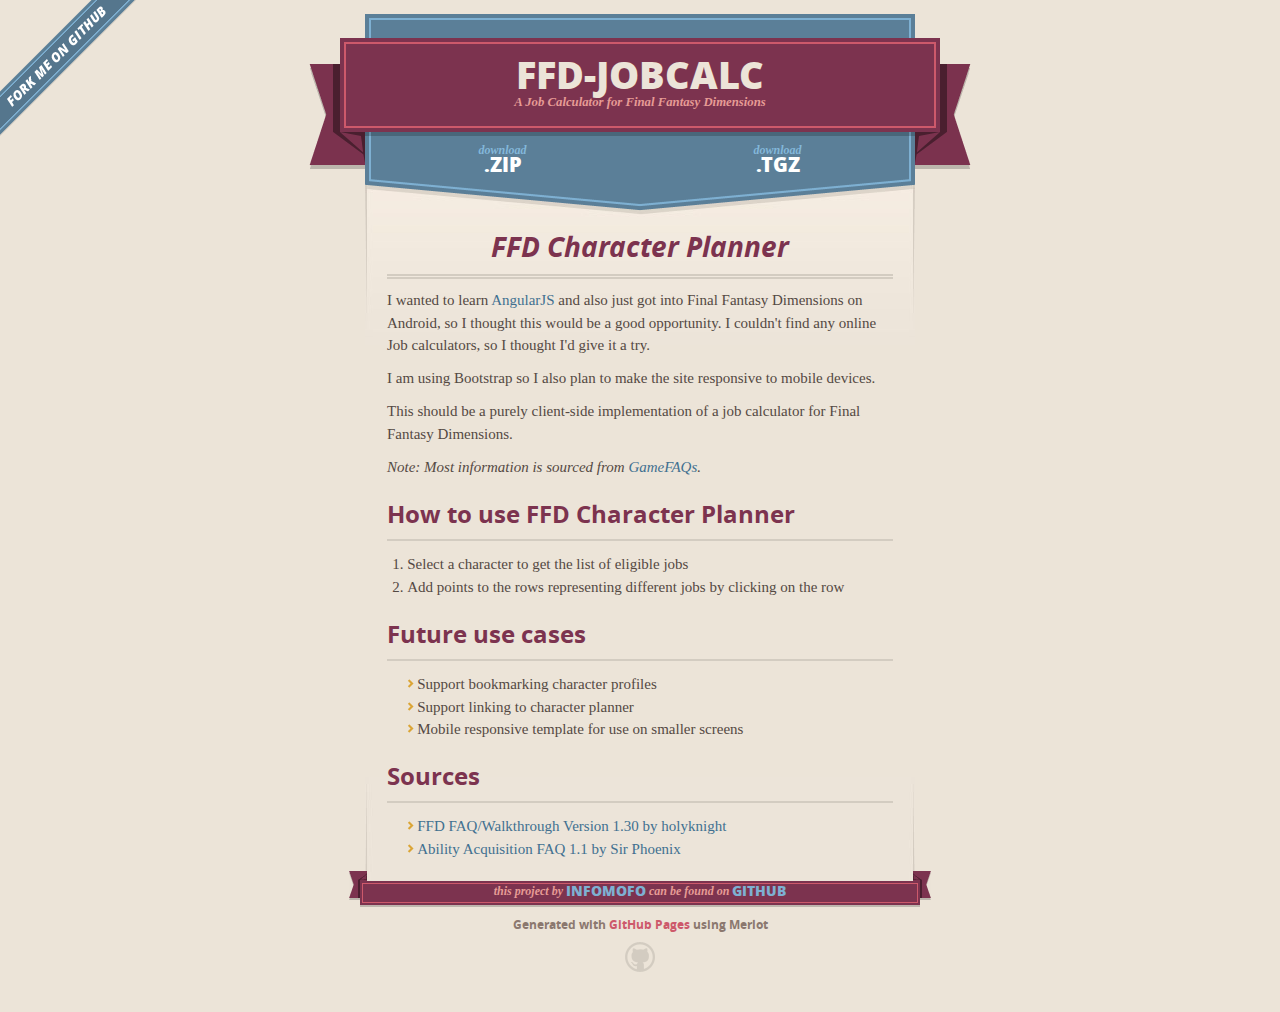
==== index.html @ d53f9d8f "Create gh-pages branch via GitHub" ====
<!DOCTYPE html>
<html>
  <head>
    <meta charset='utf-8'>
    <meta http-equiv="X-UA-Compatible" content="chrome=1">
    <meta name="viewport" content="width=640" />

    <link rel="stylesheet" href="stylesheets/core.css" media="screen"/>
    <link rel="stylesheet" href="stylesheets/mobile.css" media="handheld, only screen and (max-device-width:640px)"/>
    <link rel="stylesheet" href="stylesheets/pygment_trac.css"/>

    <script type="text/javascript" src="javascripts/modernizr.js"></script>
    <script type="text/javascript" src="https://ajax.googleapis.com/ajax/libs/jquery/1.7.1/jquery.min.js"></script>
    <script type="text/javascript" src="javascripts/headsmart.min.js"></script>
    <script type="text/javascript">
      $(document).ready(function () {
        $('#main_content').headsmart()
      })
    </script>
    <title>Ffd-jobcalc by infomofo</title>
  </head>

  <body>
    <a id="forkme_banner" href="https://github.com/infomofo/ffd-jobcalc">View on GitHub</a>
    <div class="shell">

      <header>
        <span class="ribbon-outer">
          <span class="ribbon-inner">
            <h1>Ffd-jobcalc</h1>
            <h2>A Job Calculator for Final Fantasy Dimensions</h2>
          </span>
          <span class="left-tail"></span>
          <span class="right-tail"></span>
        </span>
      </header>

      <section id="downloads">
        <span class="inner">
          <a href="https://github.com/infomofo/ffd-jobcalc/zipball/master" class="zip"><em>download</em> .ZIP</a><a href="https://github.com/infomofo/ffd-jobcalc/tarball/master" class="tgz"><em>download</em> .TGZ</a>
        </span>
      </section>


      <span class="banner-fix"></span>


      <section id="main_content">
        <h1>FFD Character Planner</h1>

<p>I wanted to learn <a href="http://angularjs.org/">AngularJS</a> and also just got into Final Fantasy Dimensions
on Android, so I thought this would be a good opportunity.  I couldn't find any online Job
calculators, so I thought I'd give it a try.</p>

<p>I am using Bootstrap so I also plan to make the site responsive to mobile devices.</p>

<p>This should be a purely client-side implementation of a job calculator for Final Fantasy Dimensions.</p>

<p><em>Note: Most information is sourced from <a href="http://www.gamefaqs.com/iphone/672352-final-fantasy-dimensions/faqs">GameFAQs</a>.</em></p>

<h2>How to use FFD Character Planner</h2>

<ol>
<li>Select a character to get the list of eligible jobs</li>
<li>Add points to the rows representing different jobs by clicking on the row</li>
</ol><h2>Future use cases</h2>

<ul>
<li>Support bookmarking character profiles</li>
<li>Support linking to character planner</li>
<li>Mobile responsive template for use on smaller screens</li>
</ul><h2>Sources</h2>

<ul>
<li><a href="http://www.gamefaqs.com/iphone/672352-final-fantasy-dimensions/faqs/65107">FFD FAQ/Walkthrough Version 1.30 by holyknight</a></li>
<li><a href="http://www.gamefaqs.com/iphone/672352-final-fantasy-dimensions/faqs/66204#section30">Ability Acquisition FAQ 1.1 by Sir Phoenix</a></li>
</ul>
      </section>

      <footer>
        <span class="ribbon-outer">
          <span class="ribbon-inner">
            <p>this project by <a href="https://github.com/infomofo">infomofo</a> can be found on <a href="https://github.com/infomofo/ffd-jobcalc">GitHub</a></p>
          </span>
          <span class="left-tail"></span>
          <span class="right-tail"></span>
        </span>
        <p>Generated with <a href="http://pages.github.com">GitHub Pages</a> using Merlot</p>
        <span class="octocat"></span>
      </footer>

    </div>

    
  </body>
</html>
---- stylesheets/core.css ----
@import url("screen.css");
@import url("non-screen.css") handheld;
@import url("non-screen.css") only screen and (max-device-width:640px);
---- stylesheets/mobile.css ----
/* Generated by Font Squirrel (http://www.fontsquirrel.com) on February 9, 2012 */


@font-face {
  font-family: 'Open Sans';
  src: url('../fonts/opensans-regular-webfont.eot');
  src: url('../fonts/opensans-regular-webfont.eot?#iefix') format('embedded-opentype'),
       url('../fonts/opensans-regular-webfont.woff') format('woff'),
       url('../fonts/opensans-regular-webfont.ttf') format('truetype'),
       url('../fonts/opensans-regular-webfont.svg#OpenSansRegular') format('svg');
  font-weight: normal;
  font-style: normal;
}

@font-face {
  font-family: 'Open Sans';
  src: url('../fonts/opensans-italic-webfont.eot');
  src: url('../fonts/opensans-italic-webfont.eot?#iefix') format('embedded-opentype'),
       url('../fonts/opensans-italic-webfont.woff') format('woff'),
       url('../fonts/opensans-italic-webfont.ttf') format('truetype'),
       url('../fonts/opensans-italic-webfont.svg#OpenSansItalic') format('svg');
  font-weight: normal;
  font-style: italic;
}

@font-face {
  font-family: 'Open Sans';
  src: url('../fonts/opensans-bold-webfont.eot');
  src: url('../fonts/opensans-bold-webfont.eot?#iefix') format('embedded-opentype'),
       url('../fonts/opensans-bold-webfont.woff') format('woff'),
       url('../fonts/opensans-bold-webfont.ttf') format('truetype'),
       url('../fonts/opensans-bold-webfont.svg#OpenSansBold') format('svg');
  font-weight: bold;
  font-style: normal;
}

@font-face {
  font-family: 'Open Sans';
  src: url('../fonts/opensans-bolditalic-webfont.eot');
  src: url('../fonts/opensans-bolditalic-webfont.eot?#iefix') format('embedded-opentype'),
       url('../fonts/opensans-bolditalic-webfont.woff') format('woff'),
       url('../fonts/opensans-bolditalic-webfont.ttf') format('truetype'),
       url('../fonts/opensans-bolditalic-webfont.svg#OpenSansBoldItalic') format('svg');
  font-weight: bold;
  font-style: italic;
}

@font-face {
  font-family: 'Open Sans';
  src: url('../fonts/opensans-extrabold-webfont.eot');
  src: url('../fonts/opensans-extrabold-webfont.eot?#iefix') format('embedded-opentype'),
       url('../fonts/opensans-extrabold-webfont.woff') format('woff'),
       url('../fonts/opensans-extrabold-webfont.ttf') format('truetype'),
       url('../fonts/opensans-extrabold-webfont.svg#OpenSansExtrabold') format('svg');
  font-weight: bolder;
  font-style: normal;
}


/* http://meyerweb.com/eric/tools/css/reset/ 
   v2.0 | 20110126
   License: none (public domain)
*/

html, body, div, span, applet, object, iframe,
h1, h2, h3, h4, h5, h6, p, blockquote, pre,
a, abbr, acronym, address, big, cite, code,
del, dfn, em, img, ins, kbd, q, s, samp,
small, strike, strong, sub, sup, tt, var,
b, u, i, center,
dl, dt, dd, ol, ul, li,
fieldset, form, label, legend,
table, caption, tbody, tfoot, thead, tr, th, td,
article, aside, canvas, details, embed, 
figure, figcaption, footer, header, hgroup, 
menu, nav, output, ruby, section, summary,
time, mark, audio, video {
  margin: 0;
  padding: 0;
  border: 0;
  font-size: 100%;
  font: inherit;
  vertical-align: baseline;
}
/* HTML5 display-role reset for older browsers */
article, aside, details, figcaption, figure, 
footer, header, hgroup, menu, nav, section {
  display: block;
}
body {
  line-height: 1;
}
ol, ul {
  list-style: none;
}
blockquote, q {
  quotes: none;
}
blockquote:before, blockquote:after,
q:before, q:after {
  content: '';
  content: none;
}
table {
  border-collapse: collapse;
  border-spacing: 0;
}

header, footer, section {
  display: block;
  position: relative;
}

/* STYLES */

div.shell {
  display: block;
  width: 640px;
  margin: 0 auto;
}

a#forkme_banner {
  display: none;
}

/* header */

header {
  position: relative;
  z-index: 2;
  margin: 0;
  max-width: 640px;
  top: 51px;
}

header span.ribbon-inner {
  position: relative;
  display: block;
  background-color: #cd596b;
  border: 8px solid #7c334f;
  padding: 6px;
  z-index: 1;
}

header span.left-tail, header span.right-tail {
  position: relative;
  display: block;
  width: 19px;
  height: 10px;
  background: transparent url(../images/ribbon-tail-sprite-2x.png) 0 0 no-repeat;
  position: absolute;
  bottom: -10px;
  z-index: 0;
}

header span.left-tail {
  background-position: 0 0;
  left: 0;
}

header span.right-tail {
  background-position: -19px 0;
  right: 0;
}

header h1 {
  background-color: #7c334f;
  font-size: 2em;
  font-weight: bolder;
  font-style: normal;
  text-transform: uppercase;
  color: #ece4d8;
  text-align: center;
  line-height:1;  
  padding: 14px 20px 0;
}

header h2 {
  background-color: #7c334f;
  font: bold italic .85em/1.5 Georgia, Times, “Times New Roman”, serif;
  color: #e69b95;
  padding-bottom: 14px;
  margin-top: -3px;
  text-align: center;
}

section#downloads {
  position: relative;
  display: block;
  height: 171px;
  width: 602px;
  padding-bottom: 150px;
  margin: 51px auto -250px;
  z-index: 1;
  background: transparent url(../images/shield.png) center 0 no-repeat;
}

section#downloads a {
  display: none;
}

span.banner-fix {
  background: transparent url(../images/shield-fallback.png) center top no-repeat;
  display: block;
  height: 31px;
  position: absolute;
  width: 640px;
  top: 20px;

}

section#main_content {
  z-index: 2;
  padding: 20px 40px 0;
  min-height:185px;
}

/* footer */

footer {
  background: none;
  padding-top: 104px;
  margin: -94px auto 40px;
  max-width:640px;
  text-align: center;
}

footer span.ribbon-outer {
  display: block;
  position: relative;
  border-bottom: 2px solid #bdb6ad;
}

footer span.ribbon-inner {
  position: relative;
  display: block;
  background-color: #cd596b;
  border: 8px solid #7c334f;
  padding: 6px;
  z-index: 1;
}

footer p {
  font-family: 'Open Sans', sans-serif;
  font-weight: bold;
  font-size: .6em;
  color: #8b786f;
}

footer a {
  color: #cd596b;
}

footer span.ribbon-inner p {
  background-color: #7c334f;
  margin: 0;
  color: #e69b95;
  font: bold italic 22px/1 Georgia, Times, “Times New Roman”, serif;
  height: auto;
  line-height: 1.1;
  padding: 20px 0px 10px;
}

footer span.ribbon-inner a {
  display: block;
  position: relative;
  bottom: 0;
  color: #7eb0d2;
  font-family: 'Open Sans', sans-serif;
  text-transform: uppercase;
  font-style: normal;
  font-weight: bolder;
  font-size: 38px;
  padding-bottom: 10px;
}

footer span.ribbon-inner a:hover {
  color: #7eb0d2;
}

footer span.left-tail, footer span.right-tail {
  position: relative;
  display: block;
  width: 23px;
  height: 126px;
  background: transparent url(../images/small-ribbon-tail-sprite-2x.png) 0 0 no-repeat;
  position: absolute;
  top: -126px;
  z-index: 0;
}

footer span.left-tail {
  background-position: 0 0;
  left: 0;
}

footer span.right-tail {
  background-position: -23px 0;
  right: 0;
}

footer span.octocat {
  background: transparent url(../images/octocat-2x.png) 0 0 no-repeat;
  display: block;
  width: 60px;
  height: 60px;
  margin: 20px auto 0;}

/* content */

body {
  background: #ece4d8;
  font: normal normal 30px/1.5 Georgia, Palatino,” Palatino Linotype”, Times, “Times New Roman”, serif;
  color: #544943;
  -webkit-font-smoothing: antialiased;
}

a, a:hover {
  color: #417090;
}

a {
  text-decoration: none;
}

a:hover {
  text-decoration: underline;
}

h1,h2,h3,h4,h5,h6 {
  font-family: 'Open Sans', sans-serif;
  font-weight: bold;
}

p {
  margin: .7em 0 0;
}

strong {
  font-weight: bold;
}

em {
  font-style: italic;
}

ol {
  margin: .7em 0;
  list-style-type: decimal;
  padding-left: 1.35em;
}

ul {
  margin: .7em 0;
  padding-left: 1.35em;
}

ul li {
  padding-left: 20px;
  background: transparent url(../images/chevron-2x.png) left 15px no-repeat;
}

blockquote {
  font-family: 'Open Sans', sans-serif;
  margin: 20px 0;
  color: #8b786f;
  padding-left: 1.35em;
  background: transparent url('../images/blockquote-gfx-2x.png') 0 8px no-repeat;
}

img {
  -webkit-box-shadow: 0px 4px 0px #bdb6ad;
  -moz-box-shadow: 0px 4px 0px #bdb6ad;
  box-shadow: 0px 4px 0px #bdb6ad;
  border: 4px solid #fff6e9;
  max-width: 556px;
}

hr {
  border: none;
  outline: none;
  height: 42px;
  background: transparent url('../images/hr-2x.jpg') center center repeat-x;
  margin: 0 0 20px;
}

code {
  background: #fff6e9;
  font: normal normal .9em/1.7 "Lucida Sans Typewriter", "Lucida Console", Monaco, "Bitstream Vera Sans Mono", monospace;
  padding: 0 5px 1px;
}

pre {
  margin: 10px 0 20px;
  padding: .7em;
  background: #fff6e9;
  border-bottom: 4px solid #bdb6ad;
  font: normal normal .9em/1.7 "Lucida Sans Typewriter", "Lucida Console", Monaco, "Bitstream Vera Sans Mono", monospace;
  overflow: auto;
}

table {
  background: #fff6e9;
  display: table;
  width: 100%;
  border-collapse: separate;
  border-bottom: 4px solid #bdb6ad;
  margin: 10px 0;
}

tr {
  display: table-row;
}

th {
  display: table-cell;
  padding: 2px 10px;
  border: solid #ece4d8;
  border-width: 0 4px 4px 0;
  color: #cd596b;
  font-family: 'Open Sans', sans-serif;
  font-weight: bold;
  font-size: .85em;
}

td {
  display: table-cell;
  padding: 0 .7em;
  border: solid #ece4d8;
  border-width: 0 4px 4px 0;
}

td:last-child, th:last-child {
  border-right: none;
}

tr:last-child td {
  border-bottom: none;
}

dl {
  margin: .7em 0 20px;
}

dt {
  font-family: 'Open Sans', sans-serif;
  font-weight: bold;
}

dd {
  padding-left: 1.35em;
}

dd p:first-child {
  margin-top: 0;
}

/* Content based headers */

#main_content > .header-level-1:first-child,
#main_content > .header-level-2:first-child,
#main_content > .header-level-3:first-child,
#main_content > .header-level-4:first-child,
#main_content > .header-level-5:first-child,
#main_content > .header-level-6:first-child {
  margin-top: 0;
}

.header-level-1 {
  font-size: 1.85em;
  border-bottom: .2em double #d3ccc1;
  color: #7c334f;
  text-align: center;
  font-style: italic;
  margin: 1.1em 0 .38em;
  line-height: 1.2;
  padding-bottom: 10px
}

.header-level-2 {
  font-size: 1.58em;
  color: #7c334f;
  margin: .95em 0 .5em;
  border-bottom: .1em solid #D3CCC1;
  line-height: 1.2;
  padding-bottom: 10px
}

.header-level-3 {
  margin: 20px 0 10px;
  font-size: 1.45em;
}

.header-level-4 {
  margin: .6em 0;
  font-size: 1.2em;
  color: #cd596b;
}

.header-level-5 {
  margin: .7em 0;
  font-size: 1em;
  color: #8b786f;
}

.header-level-6 {
  margin: .8em 0;
  font-size: .85em;
  font-style: italic;
}
---- stylesheets/pygment_trac.css ----
.highlight  { background: #ffffff; }
.highlight .c { color: #999988; font-style: italic } /* Comment */
.highlight .err { color: #a61717; background-color: #e3d2d2 } /* Error */
.highlight .k { font-weight: bold } /* Keyword */
.highlight .o { font-weight: bold } /* Operator */
.highlight .cm { color: #999988; font-style: italic } /* Comment.Multiline */
.highlight .cp { color: #999999; font-weight: bold } /* Comment.Preproc */
.highlight .c1 { color: #999988; font-style: italic } /* Comment.Single */
.highlight .cs { color: #999999; font-weight: bold; font-style: italic } /* Comment.Special */
.highlight .gd { color: #000000; background-color: #ffdddd } /* Generic.Deleted */
.highlight .gd .x { color: #000000; background-color: #ffaaaa } /* Generic.Deleted.Specific */
.highlight .ge { font-style: italic } /* Generic.Emph */
.highlight .gr { color: #aa0000 } /* Generic.Error */
.highlight .gh { color: #999999 } /* Generic.Heading */
.highlight .gi { color: #000000; background-color: #ddffdd } /* Generic.Inserted */
.highlight .gi .x { color: #000000; background-color: #aaffaa } /* Generic.Inserted.Specific */
.highlight .go { color: #888888 } /* Generic.Output */
.highlight .gp { color: #555555 } /* Generic.Prompt */
.highlight .gs { font-weight: bold } /* Generic.Strong */
.highlight .gu { color: #800080; font-weight: bold; } /* Generic.Subheading */
.highlight .gt { color: #aa0000 } /* Generic.Traceback */
.highlight .kc { font-weight: bold } /* Keyword.Constant */
.highlight .kd { font-weight: bold } /* Keyword.Declaration */
.highlight .kn { font-weight: bold } /* Keyword.Namespace */
.highlight .kp { font-weight: bold } /* Keyword.Pseudo */
.highlight .kr { font-weight: bold } /* Keyword.Reserved */
.highlight .kt { color: #445588; font-weight: bold } /* Keyword.Type */
.highlight .m { color: #009999 } /* Literal.Number */
.highlight .s { color: #d14 } /* Literal.String */
.highlight .na { color: #008080 } /* Name.Attribute */
.highlight .nb { color: #0086B3 } /* Name.Builtin */
.highlight .nc { color: #445588; font-weight: bold } /* Name.Class */
.highlight .no { color: #008080 } /* Name.Constant */
.highlight .ni { color: #800080 } /* Name.Entity */
.highlight .ne { color: #990000; font-weight: bold } /* Name.Exception */
.highlight .nf { color: #990000; font-weight: bold } /* Name.Function */
.highlight .nn { color: #555555 } /* Name.Namespace */
.highlight .nt { color: #000080 } /* Name.Tag */
.highlight .nv { color: #008080 } /* Name.Variable */
.highlight .ow { font-weight: bold } /* Operator.Word */
.highlight .w { color: #bbbbbb } /* Text.Whitespace */
.highlight .mf { color: #009999 } /* Literal.Number.Float */
.highlight .mh { color: #009999 } /* Literal.Number.Hex */
.highlight .mi { color: #009999 } /* Literal.Number.Integer */
.highlight .mo { color: #009999 } /* Literal.Number.Oct */
.highlight .sb { color: #d14 } /* Literal.String.Backtick */
.highlight .sc { color: #d14 } /* Literal.String.Char */
.highlight .sd { color: #d14 } /* Literal.String.Doc */
.highlight .s2 { color: #d14 } /* Literal.String.Double */
.highlight .se { color: #d14 } /* Literal.String.Escape */
.highlight .sh { color: #d14 } /* Literal.String.Heredoc */
.highlight .si { color: #d14 } /* Literal.String.Interpol */
.highlight .sx { color: #d14 } /* Literal.String.Other */
.highlight .sr { color: #009926 } /* Literal.String.Regex */
.highlight .s1 { color: #d14 } /* Literal.String.Single */
.highlight .ss { color: #990073 } /* Literal.String.Symbol */
.highlight .bp { color: #999999 } /* Name.Builtin.Pseudo */
.highlight .vc { color: #008080 } /* Name.Variable.Class */
.highlight .vg { color: #008080 } /* Name.Variable.Global */
.highlight .vi { color: #008080 } /* Name.Variable.Instance */
.highlight .il { color: #009999 } /* Literal.Number.Integer.Long */

.type-csharp .highlight .k { color: #0000FF }
.type-csharp .highlight .kt { color: #0000FF }
.type-csharp .highlight .nf { color: #000000; font-weight: normal }
.type-csharp .highlight .nc { color: #2B91AF }
.type-csharp .highlight .nn { color: #000000 }
.type-csharp .highlight .s { color: #A31515 }
.type-csharp .highlight .sc { color: #A31515 }
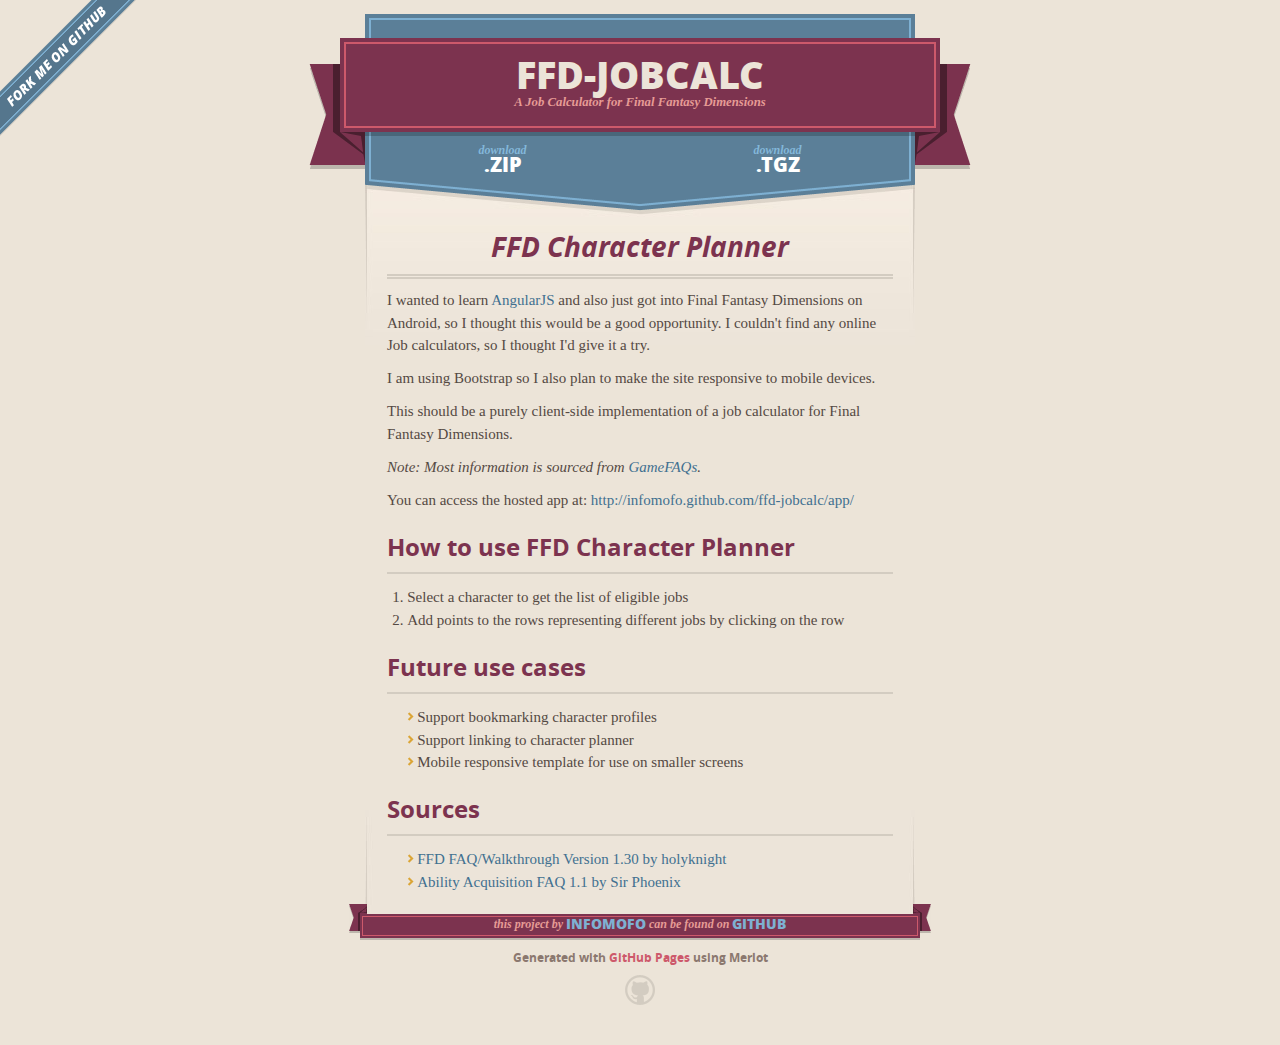
==== commit f6cba9ed: "Update index.html" ====
--- a/index.html
+++ b/index.html
@@ -58,6 +58,8 @@
 
 <p><em>Note: Most information is sourced from <a href="http://www.gamefaqs.com/iphone/672352-final-fantasy-dimensions/faqs">GameFAQs</a>.</em></p>
 
+<p>You can access the hosted app at: <a href="http://infomofo.github.com/ffd-jobcalc/app/">http://infomofo.github.com/ffd-jobcalc/app/</a></p>
+
 <h2>How to use FFD Character Planner</h2>
 
 <ol>
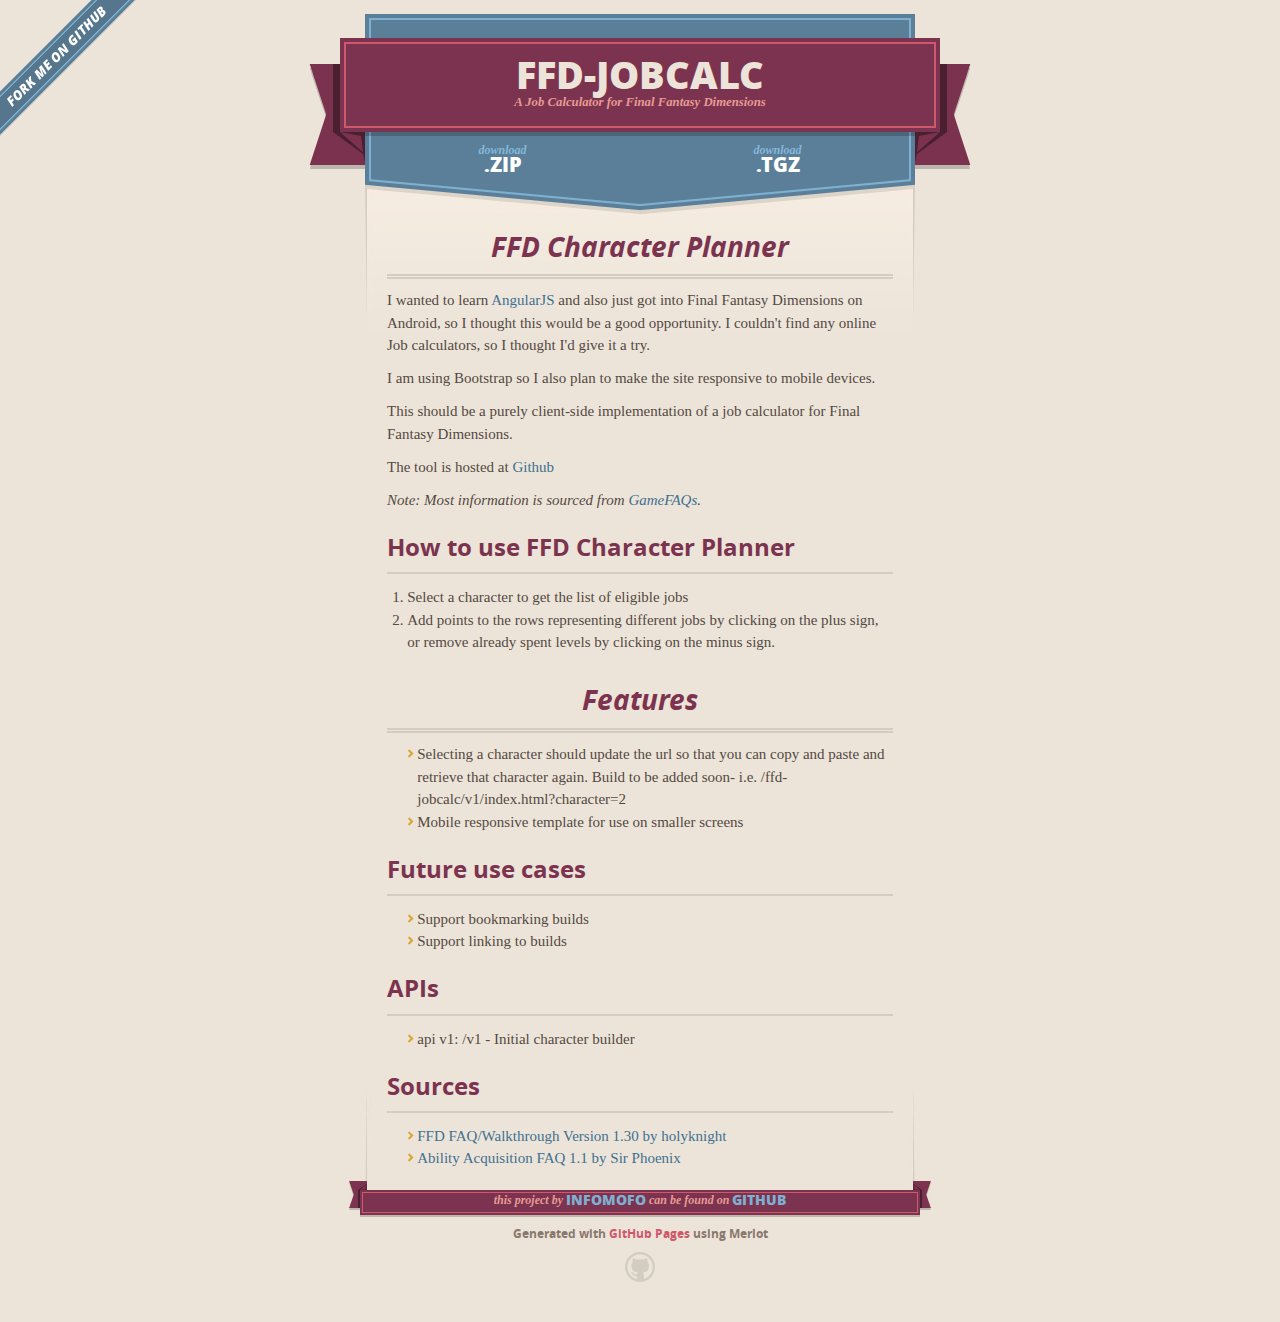
==== commit 14bbedfa: "Create gh-pages branch via GitHub" ====
--- a/index.html
+++ b/index.html
@@ -56,21 +56,29 @@
 
 <p>This should be a purely client-side implementation of a job calculator for Final Fantasy Dimensions.</p>
 
+<p>The tool is hosted at <a href="http://infomofo.github.com/ffd-jobcalc/v1/index.html">Github</a></p>
+
 <p><em>Note: Most information is sourced from <a href="http://www.gamefaqs.com/iphone/672352-final-fantasy-dimensions/faqs">GameFAQs</a>.</em></p>
-
-<p>You can access the hosted app at: <a href="http://infomofo.github.com/ffd-jobcalc/app/">http://infomofo.github.com/ffd-jobcalc/app/</a></p>
 
 <h2>How to use FFD Character Planner</h2>
 
 <ol>
 <li>Select a character to get the list of eligible jobs</li>
-<li>Add points to the rows representing different jobs by clicking on the row</li>
-</ol><h2>Future use cases</h2>
+<li>Add points to the rows representing different jobs by clicking on the plus sign, or remove already spent levels by clicking on the minus sign.</li>
+</ol><h1>Features</h1>
 
 <ul>
-<li>Support bookmarking character profiles</li>
-<li>Support linking to character planner</li>
+<li>Selecting a character should update the url so that you can copy and paste and retrieve that character again.  Build to be added soon- i.e. /ffd-jobcalc/v1/index.html?character=2</li>
 <li>Mobile responsive template for use on smaller screens</li>
+</ul><h2>Future use cases</h2>
+
+<ul>
+<li>Support bookmarking builds</li>
+<li>Support linking to builds</li>
+</ul><h2>APIs</h2>
+
+<ul>
+<li>api v1: /v1 - Initial character builder</li>
 </ul><h2>Sources</h2>
 
 <ul>
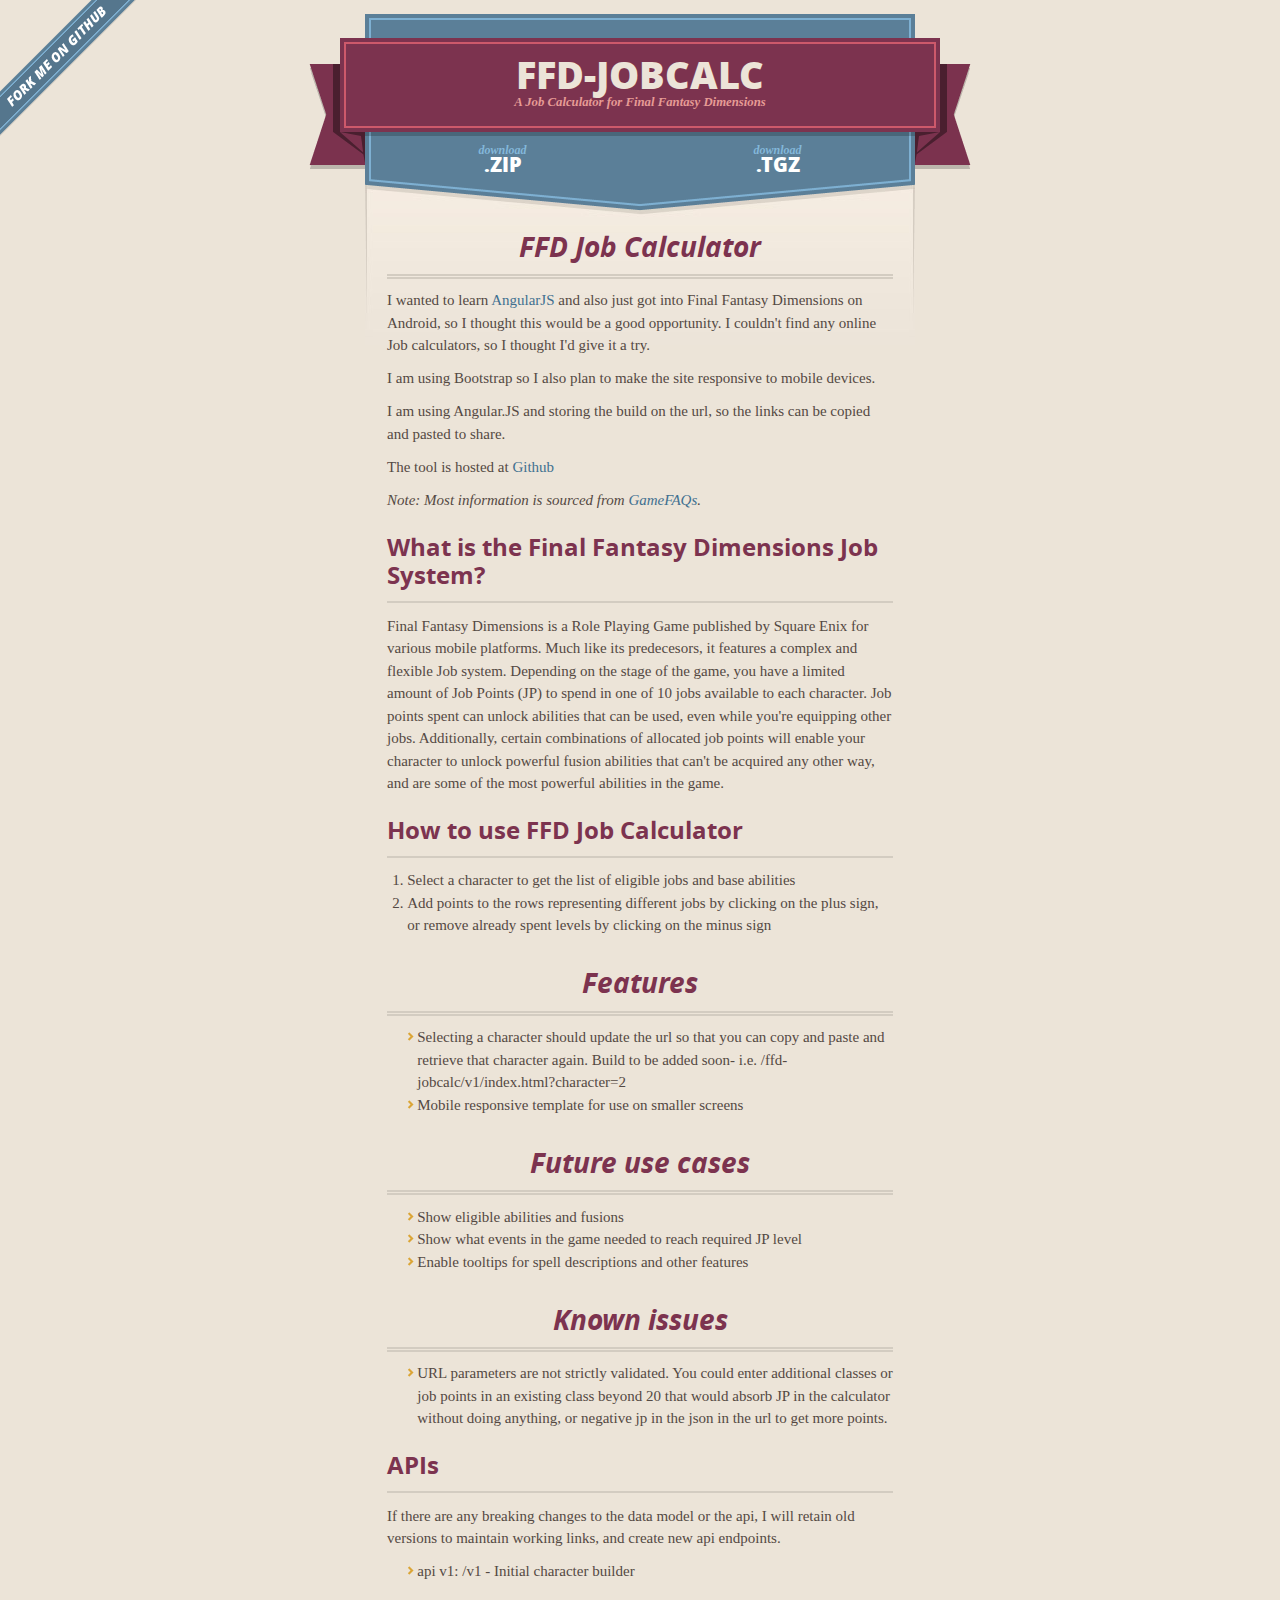
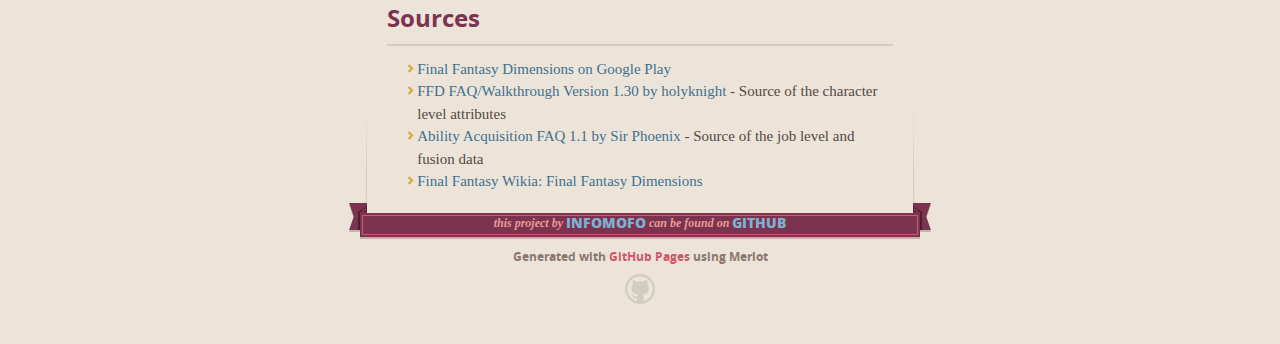
==== commit 41bf053c: "Create gh-pages branch via GitHub" ====
--- a/index.html
+++ b/index.html
@@ -46,7 +46,7 @@
 
 
       <section id="main_content">
-        <h1>FFD Character Planner</h1>
+        <h1>FFD Job Calculator</h1>
 
 <p>I wanted to learn <a href="http://angularjs.org/">AngularJS</a> and also just got into Final Fantasy Dimensions
 on Android, so I thought this would be a good opportunity.  I couldn't find any online Job
@@ -54,36 +54,51 @@
 
 <p>I am using Bootstrap so I also plan to make the site responsive to mobile devices.</p>
 
-<p>This should be a purely client-side implementation of a job calculator for Final Fantasy Dimensions.</p>
+<p>I am using Angular.JS and storing the build on the url, so the links can be copied and pasted to share.</p>
 
 <p>The tool is hosted at <a href="http://infomofo.github.com/ffd-jobcalc/v1/index.html">Github</a></p>
 
 <p><em>Note: Most information is sourced from <a href="http://www.gamefaqs.com/iphone/672352-final-fantasy-dimensions/faqs">GameFAQs</a>.</em></p>
 
-<h2>How to use FFD Character Planner</h2>
+<h2>What is the Final Fantasy Dimensions Job System?</h2>
+
+<p>Final Fantasy Dimensions is a Role Playing Game published by Square Enix for various mobile platforms.  Much like its predecesors, it features a complex and flexible Job system.  Depending on the stage of the game, you have a limited amount of Job Points (JP) to spend in one of 10 jobs available to each character.  Job points spent can unlock abilities that can be used, even while you're equipping other jobs.  Additionally, certain combinations of allocated job points will enable your character to unlock powerful fusion abilities that can't be acquired any other way, and are some of the most powerful abilities in the game.</p>
+
+<h2>How to use FFD Job Calculator</h2>
 
 <ol>
-<li>Select a character to get the list of eligible jobs</li>
-<li>Add points to the rows representing different jobs by clicking on the plus sign, or remove already spent levels by clicking on the minus sign.</li>
+<li>Select a character to get the list of eligible jobs and base abilities</li>
+<li>Add points to the rows representing different jobs by clicking on the plus sign, or remove already spent levels by clicking on the minus sign</li>
 </ol><h1>Features</h1>
 
 <ul>
 <li>Selecting a character should update the url so that you can copy and paste and retrieve that character again.  Build to be added soon- i.e. /ffd-jobcalc/v1/index.html?character=2</li>
 <li>Mobile responsive template for use on smaller screens</li>
-</ul><h2>Future use cases</h2>
+</ul><h1>Future use cases</h1>
 
 <ul>
-<li>Support bookmarking builds</li>
-<li>Support linking to builds</li>
+<li>Show eligible abilities and fusions</li>
+<li>Show what events in the game needed to reach required JP level</li>
+<li>Enable tooltips for spell descriptions and other features</li>
+</ul><h1>Known issues</h1>
+
+<ul>
+<li>URL parameters are not strictly validated.  You could enter additional classes or job points in an existing class beyond 20 that would absorb JP in the calculator without doing anything, or negative jp in the json in the url to get more points.</li>
 </ul><h2>APIs</h2>
+
+<p>If there are any breaking changes to the data model or the api, I will retain old versions to maintain working links, and create new api endpoints.</p>
 
 <ul>
 <li>api v1: /v1 - Initial character builder</li>
 </ul><h2>Sources</h2>
 
 <ul>
-<li><a href="http://www.gamefaqs.com/iphone/672352-final-fantasy-dimensions/faqs/65107">FFD FAQ/Walkthrough Version 1.30 by holyknight</a></li>
-<li><a href="http://www.gamefaqs.com/iphone/672352-final-fantasy-dimensions/faqs/66204#section30">Ability Acquisition FAQ 1.1 by Sir Phoenix</a></li>
+<li><a href="https://play.google.com/store/apps/details?id=com.square_enix.android_googleplay.ffl_gp">Final Fantasy Dimensions on Google Play</a></li>
+<li>
+<a href="http://www.gamefaqs.com/iphone/672352-final-fantasy-dimensions/faqs/65107">FFD FAQ/Walkthrough Version 1.30 by holyknight</a> - Source of the character level attributes</li>
+<li>
+<a href="http://www.gamefaqs.com/iphone/672352-final-fantasy-dimensions/faqs/66204#section30">Ability Acquisition FAQ 1.1 by Sir Phoenix</a> - Source of the job level and fusion data</li>
+<li><a href="http://finalfantasy.wikia.com/wiki/Final_Fantasy_Dimensions">Final Fantasy Wikia: Final Fantasy Dimensions</a></li>
 </ul>
       </section>
 
@@ -101,6 +116,16 @@
 
     </div>
 
-    
+              <script type="text/javascript">
+            var gaJsHost = (("https:" == document.location.protocol) ? "https://ssl." : "http://www.");
+            document.write(unescape("%3Cscript src='" + gaJsHost + "google-analytics.com/ga.js' type='text/javascript'%3E%3C/script%3E"));
+          </script>
+          <script type="text/javascript">
+            try {
+              var pageTracker = _gat._getTracker("UA-39217394-1");
+            pageTracker._trackPageview();
+            } catch(err) {}
+          </script>
+
   </body>
 </html>
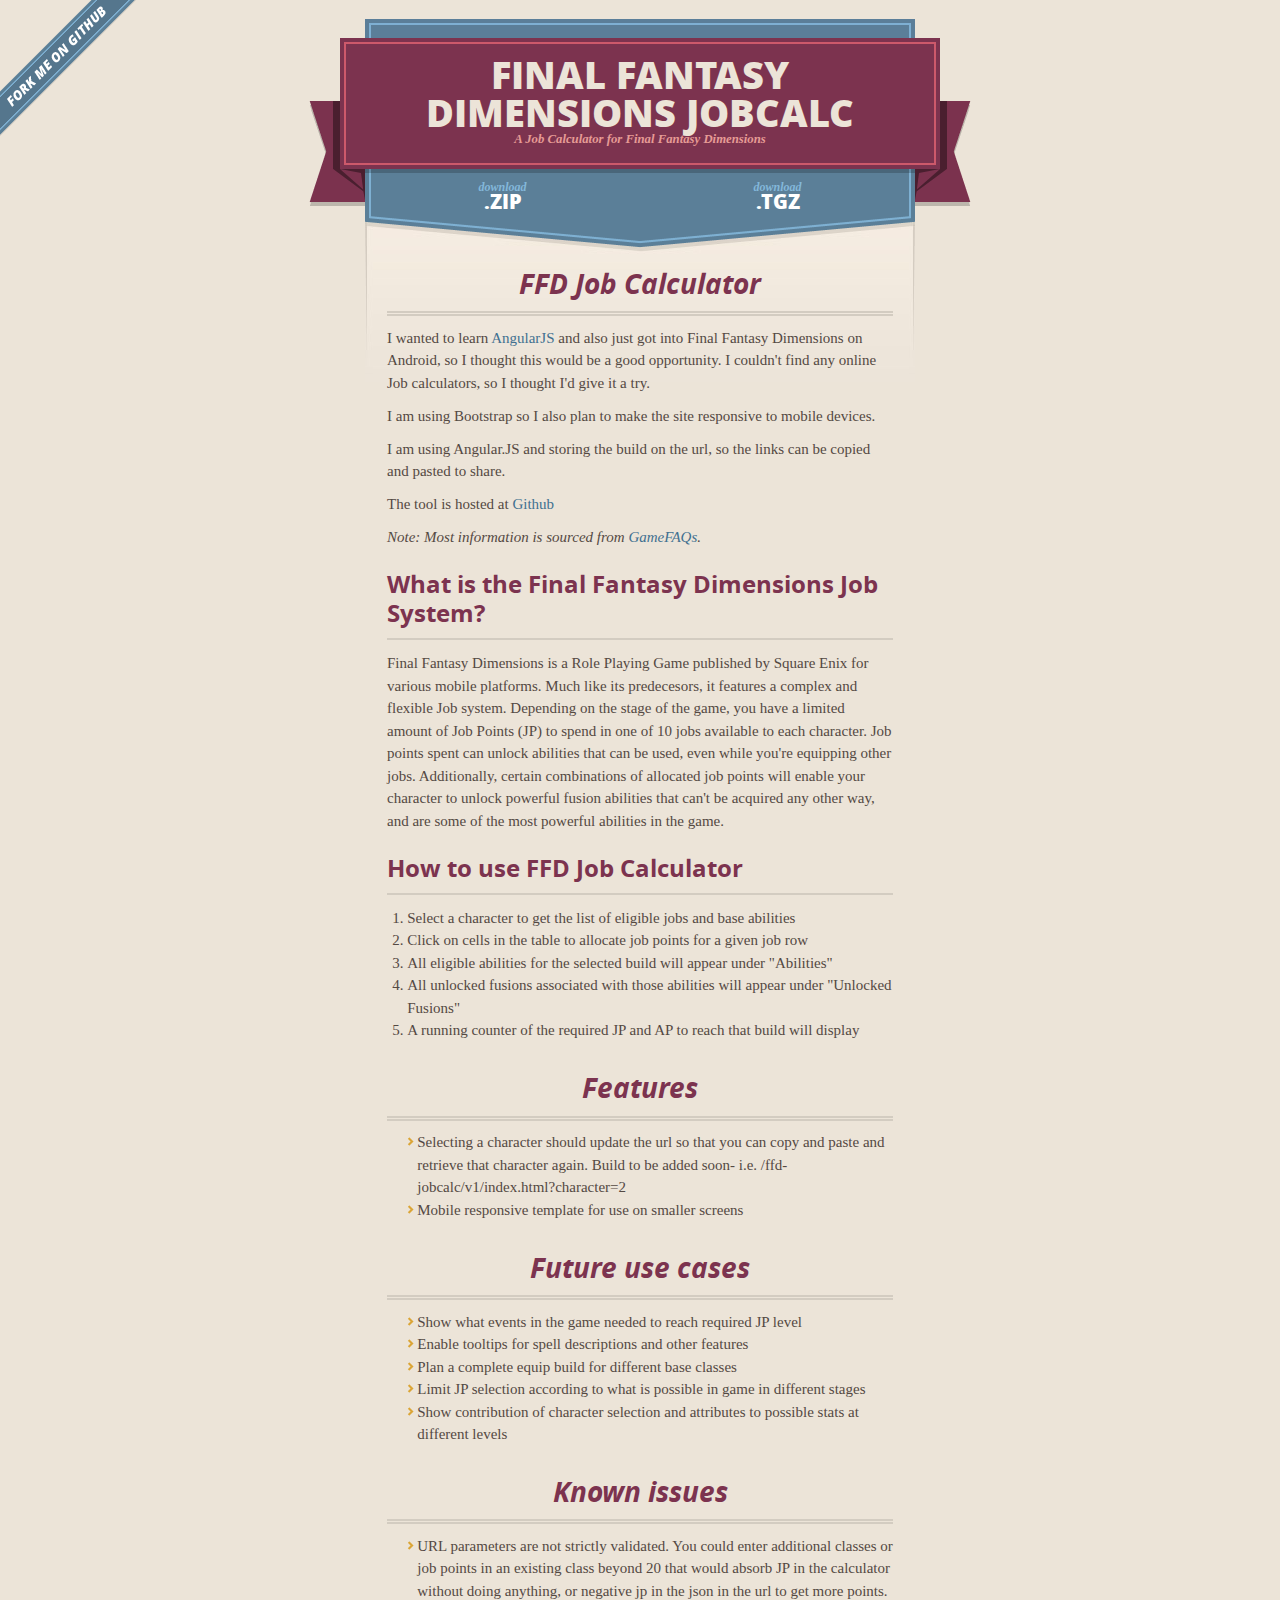
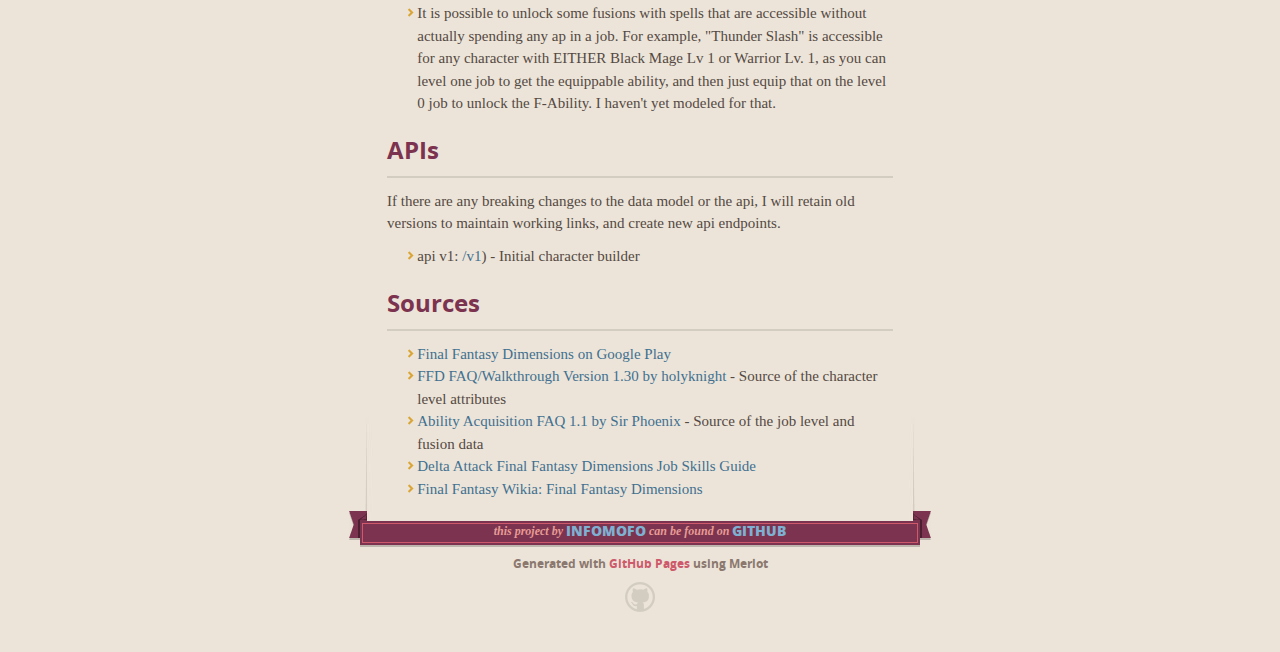
==== commit 2e5c21d6: "Create gh-pages branch via GitHub" ====
--- a/index.html
+++ b/index.html
@@ -17,7 +17,7 @@
         $('#main_content').headsmart()
       })
     </script>
-    <title>Ffd-jobcalc by infomofo</title>
+    <title>Final Fantasy Dimensions JobCalc by infomofo</title>
   </head>
 
   <body>
@@ -27,7 +27,7 @@
       <header>
         <span class="ribbon-outer">
           <span class="ribbon-inner">
-            <h1>Ffd-jobcalc</h1>
+            <h1>Final Fantasy Dimensions JobCalc</h1>
             <h2>A Job Calculator for Final Fantasy Dimensions</h2>
           </span>
           <span class="left-tail"></span>
@@ -68,7 +68,10 @@
 
 <ol>
 <li>Select a character to get the list of eligible jobs and base abilities</li>
-<li>Add points to the rows representing different jobs by clicking on the plus sign, or remove already spent levels by clicking on the minus sign</li>
+<li>Click on cells in the table to allocate job points for a given job row</li>
+<li>All eligible abilities for the selected build will appear under "Abilities"</li>
+<li>All unlocked fusions associated with those abilities will appear under "Unlocked Fusions"</li>
+<li>A running counter of the required JP and AP to reach that build will display</li>
 </ol><h1>Features</h1>
 
 <ul>
@@ -77,19 +80,22 @@
 </ul><h1>Future use cases</h1>
 
 <ul>
-<li>Show eligible abilities and fusions</li>
 <li>Show what events in the game needed to reach required JP level</li>
 <li>Enable tooltips for spell descriptions and other features</li>
+<li>Plan a complete equip build for different base classes</li>
+<li>Limit JP selection according to what is possible in game in different stages</li>
+<li>Show contribution of character selection and attributes to possible stats at different levels</li>
 </ul><h1>Known issues</h1>
 
 <ul>
 <li>URL parameters are not strictly validated.  You could enter additional classes or job points in an existing class beyond 20 that would absorb JP in the calculator without doing anything, or negative jp in the json in the url to get more points.</li>
+<li>It is possible to unlock some fusions with spells that are accessible without actually spending any ap in a job.  For example, "Thunder Slash" is accessible for any character with EITHER Black Mage Lv 1 or Warrior Lv. 1, as you can level one job to get the equippable ability, and then just equip that on the level 0 job to unlock the F-Ability.  I haven't yet modeled for that.</li>
 </ul><h2>APIs</h2>
 
 <p>If there are any breaking changes to the data model or the api, I will retain old versions to maintain working links, and create new api endpoints.</p>
 
 <ul>
-<li>api v1: /v1 - Initial character builder</li>
+<li>api v1: <a href="(./v1">/v1</a>) - Initial character builder</li>
 </ul><h2>Sources</h2>
 
 <ul>
@@ -98,6 +104,7 @@
 <a href="http://www.gamefaqs.com/iphone/672352-final-fantasy-dimensions/faqs/65107">FFD FAQ/Walkthrough Version 1.30 by holyknight</a> - Source of the character level attributes</li>
 <li>
 <a href="http://www.gamefaqs.com/iphone/672352-final-fantasy-dimensions/faqs/66204#section30">Ability Acquisition FAQ 1.1 by Sir Phoenix</a> - Source of the job level and fusion data</li>
+<li><a href="http://www.deltaattack.com/2013/01/16/final-fantasy-dimensions-job-abilities-faq-help/">Delta Attack Final Fantasy Dimensions Job Skills Guide</a></li>
 <li><a href="http://finalfantasy.wikia.com/wiki/Final_Fantasy_Dimensions">Final Fantasy Wikia: Final Fantasy Dimensions</a></li>
 </ul>
       </section>
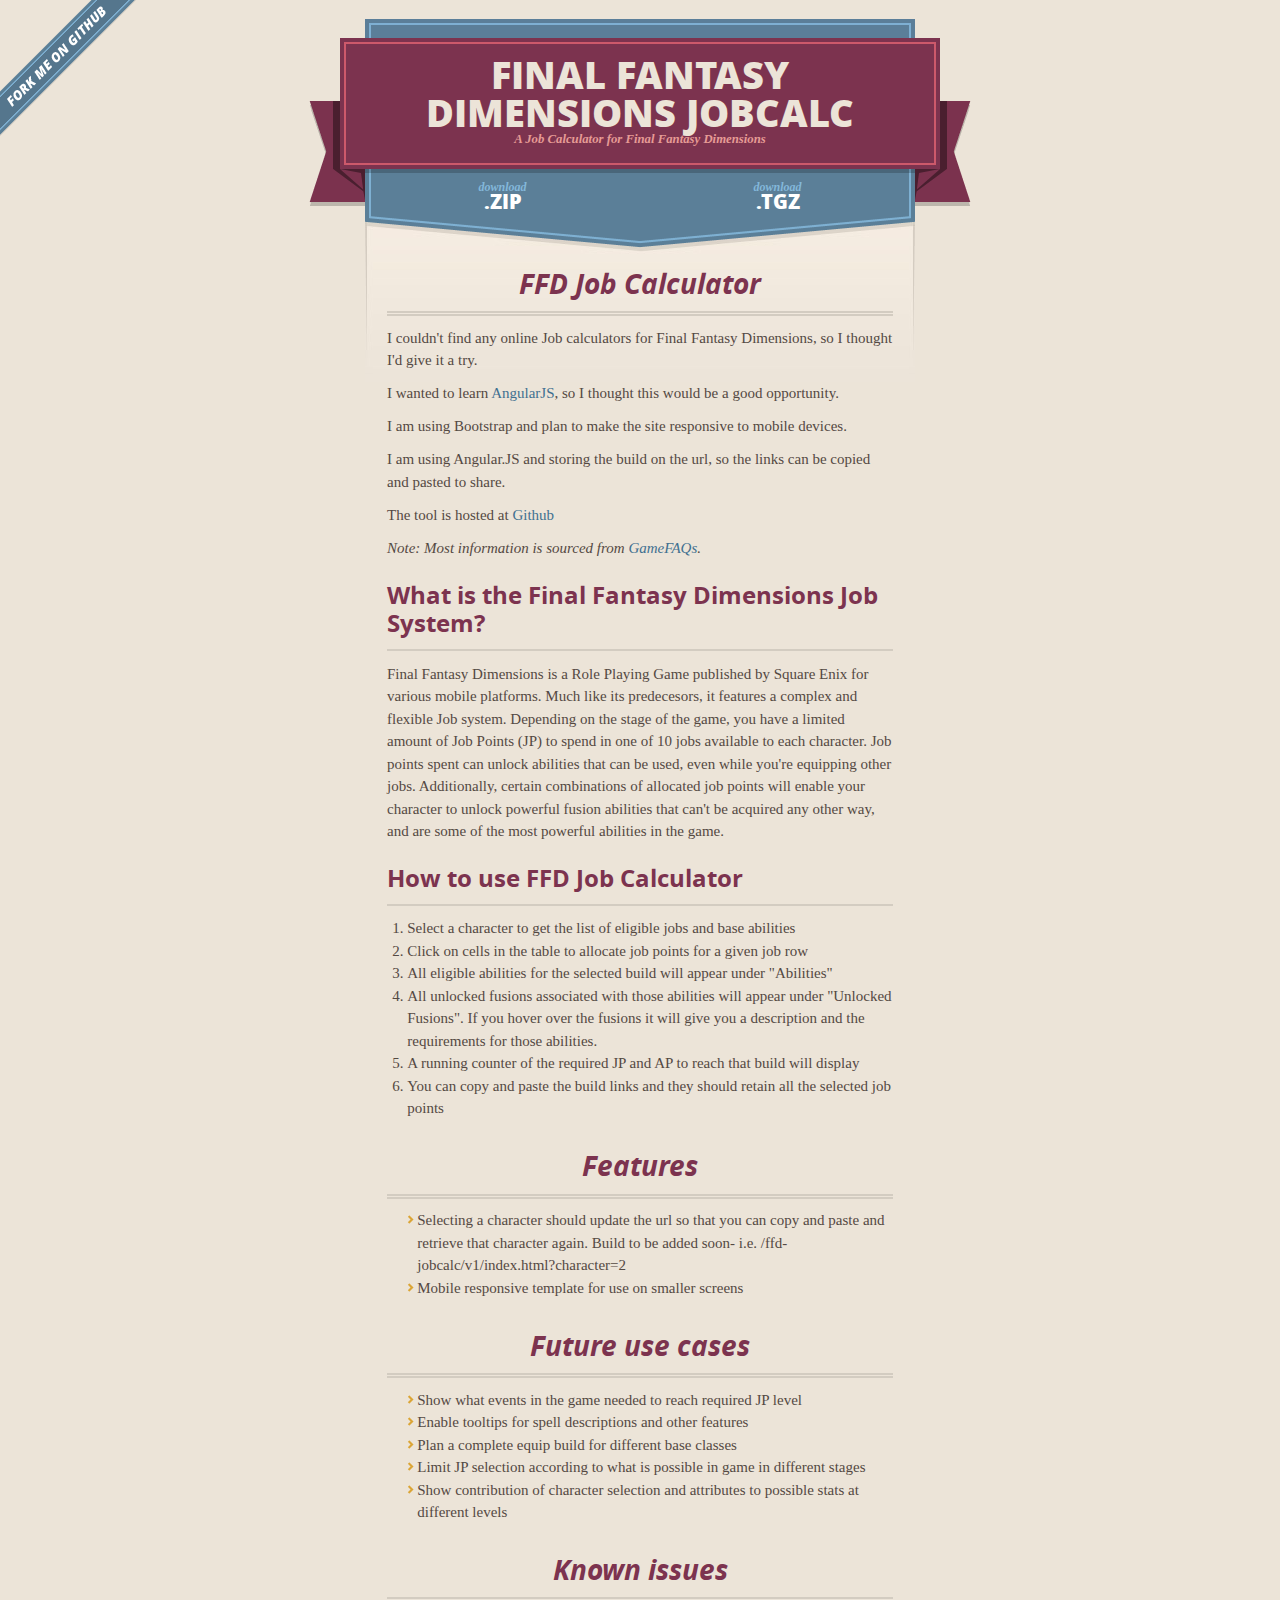
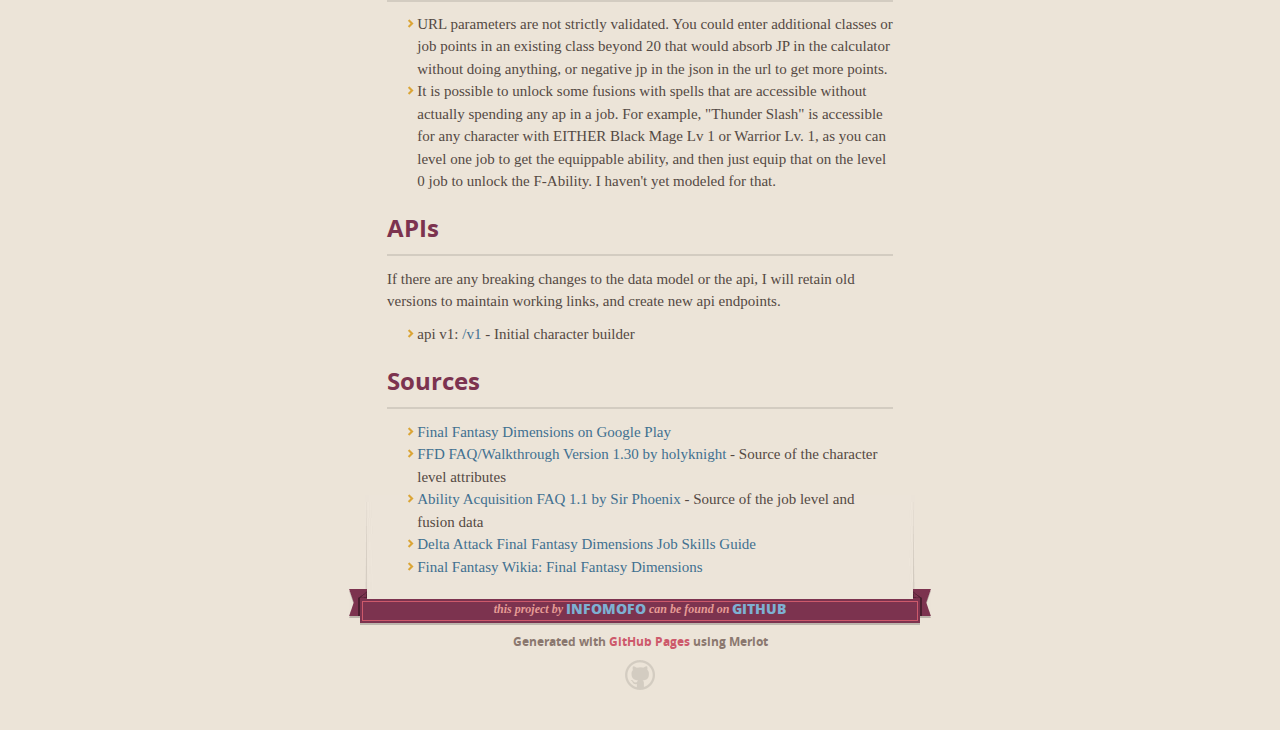
==== commit dabc7c0b: "Create gh-pages branch via GitHub" ====
--- a/index.html
+++ b/index.html
@@ -48,11 +48,11 @@
       <section id="main_content">
         <h1>FFD Job Calculator</h1>
 
-<p>I wanted to learn <a href="http://angularjs.org/">AngularJS</a> and also just got into Final Fantasy Dimensions
-on Android, so I thought this would be a good opportunity.  I couldn't find any online Job
-calculators, so I thought I'd give it a try.</p>
+<p>I couldn't find any online Job calculators for Final Fantasy Dimensions, so I thought I'd give it a try.</p>
 
-<p>I am using Bootstrap so I also plan to make the site responsive to mobile devices.</p>
+<p>I wanted to learn <a href="http://angularjs.org/">AngularJS</a>, so I thought this would be a good opportunity.  </p>
+
+<p>I am using Bootstrap and plan to make the site responsive to mobile devices.</p>
 
 <p>I am using Angular.JS and storing the build on the url, so the links can be copied and pasted to share.</p>
 
@@ -70,8 +70,9 @@
 <li>Select a character to get the list of eligible jobs and base abilities</li>
 <li>Click on cells in the table to allocate job points for a given job row</li>
 <li>All eligible abilities for the selected build will appear under "Abilities"</li>
-<li>All unlocked fusions associated with those abilities will appear under "Unlocked Fusions"</li>
+<li>All unlocked fusions associated with those abilities will appear under "Unlocked Fusions".  If you hover over the fusions it will give you a description and the requirements for those abilities.</li>
 <li>A running counter of the required JP and AP to reach that build will display</li>
+<li>You can copy and paste the build links and they should retain all the selected job points</li>
 </ol><h1>Features</h1>
 
 <ul>
@@ -95,7 +96,7 @@
 <p>If there are any breaking changes to the data model or the api, I will retain old versions to maintain working links, and create new api endpoints.</p>
 
 <ul>
-<li>api v1: <a href="(./v1">/v1</a>) - Initial character builder</li>
+<li>api v1: <a href="./v1">/v1</a> - Initial character builder</li>
 </ul><h2>Sources</h2>
 
 <ul>
